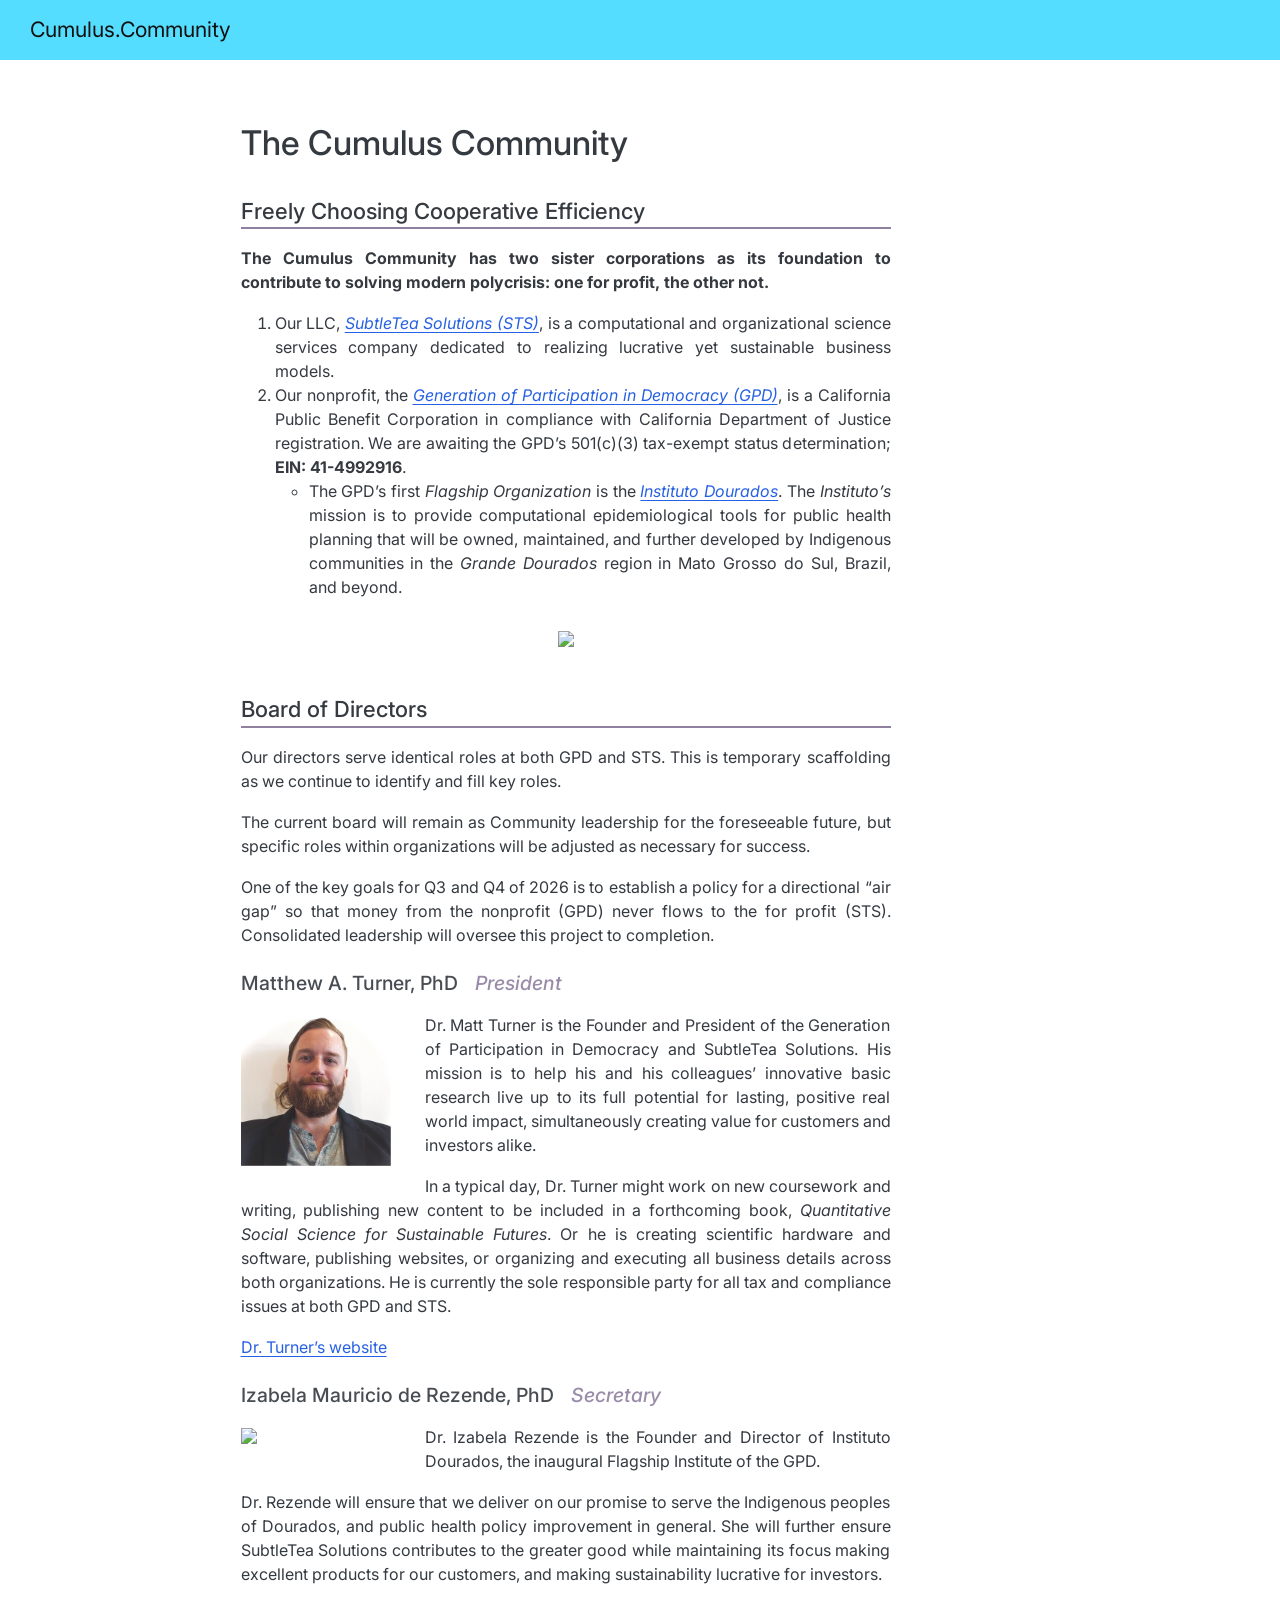
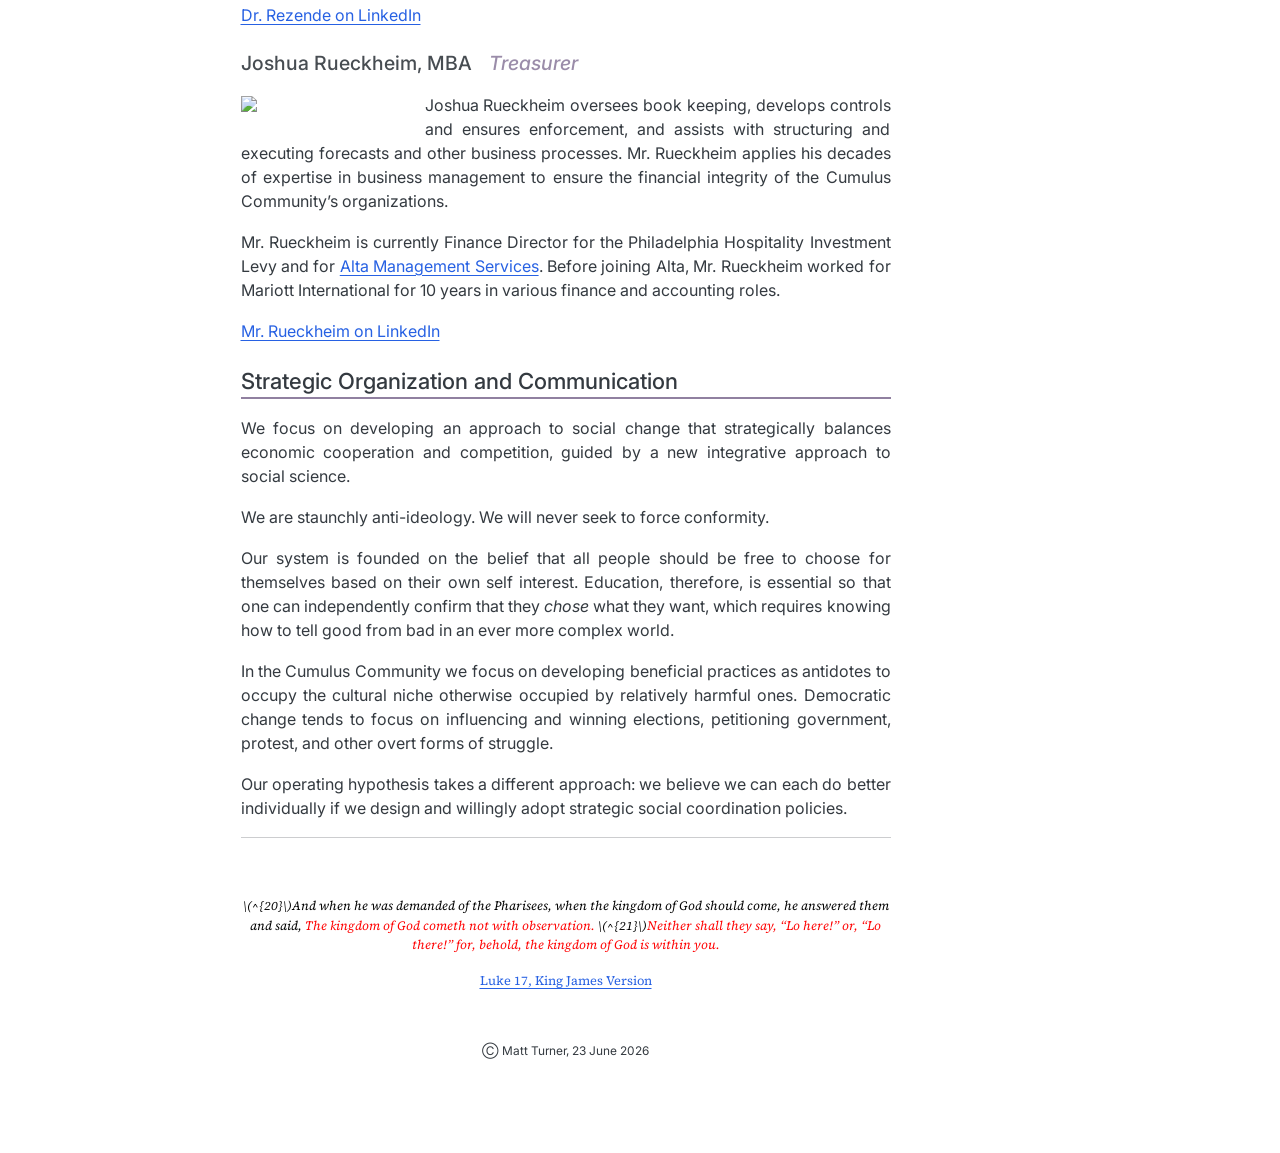
==== index.html @ 50d527da "Built site for gh-pages" ====
<!DOCTYPE html>
<html xmlns="http://www.w3.org/1999/xhtml" lang="en" xml:lang="en"><head>

<meta charset="utf-8">
<meta name="generator" content="quarto-1.9.36">

<meta name="viewport" content="width=device-width, initial-scale=1.0, user-scalable=yes">


<title>Cumulus.Community</title>
<style>
/* Default styles provided by pandoc.
** See https://pandoc.org/MANUAL.html#variables-for-html for config info.
*/
code{white-space: pre-wrap;}
span.smallcaps{font-variant: small-caps;}
div.columns{display: flex; gap: min(4vw, 1.5em);}
div.column{flex: auto; overflow-x: auto;}
div.hanging-indent{margin-left: 1.5em; text-indent: -1.5em;}
ul.task-list{list-style: none;}
ul.task-list li input[type="checkbox"] {
  width: 0.8em;
  margin: 0 0.8em 0.2em -1em; /* quarto-specific, see https://github.com/quarto-dev/quarto-cli/issues/4556 */ 
  vertical-align: middle;
}
</style>


<script src="site_libs/quarto-nav/quarto-nav.js"></script>
<script src="site_libs/quarto-nav/headroom.min.js"></script>
<link href="./images/cumulus-community-lettermark.png" rel="icon" type="image/png">
<script src="site_libs/clipboard/clipboard.min.js"></script>
<script src="site_libs/quarto-html/quarto.js" type="module"></script>
<script src="site_libs/quarto-html/tabsets/tabsets.js" type="module"></script>
<script src="site_libs/quarto-html/popper.min.js"></script>
<script src="site_libs/quarto-html/tippy.umd.min.js"></script>
<script src="site_libs/quarto-html/anchor.min.js"></script>
<link href="site_libs/quarto-html/tippy.css" rel="stylesheet">
<link href="site_libs/quarto-html/quarto-syntax-highlighting-845c23b38eaddc0f92fda52bfe77a8c8.css" rel="stylesheet" id="quarto-text-highlighting-styles">
<script src="site_libs/bootstrap/bootstrap.min.js"></script>
<link href="site_libs/bootstrap/bootstrap-icons.css" rel="stylesheet">
<link href="site_libs/bootstrap/bootstrap-2c709edfde29ef59d42d60b5a1ef0b97.min.css" rel="stylesheet" append-hash="true" id="quarto-bootstrap" data-mode="light">
<script id="quarto-search-options" type="application/json">{
  "language": {
    "search-no-results-text": "No results",
    "search-matching-documents-text": "matching documents",
    "search-copy-link-title": "Copy link to search",
    "search-hide-matches-text": "Hide additional matches",
    "search-more-match-text": "more match in this document",
    "search-more-matches-text": "more matches in this document",
    "search-clear-button-title": "Clear",
    "search-text-placeholder": "",
    "search-detached-cancel-button-title": "Cancel",
    "search-submit-button-title": "Submit",
    "search-label": "Search"
  }
}</script>

  <script src="https://cdnjs.cloudflare.com/polyfill/v3/polyfill.min.js?features=es6"></script>
  <script defer="" src="https://cdn.jsdelivr.net/npm/mathjax@3/es5/tex-chtml-full.js" type="text/javascript"></script>

<script type="text/javascript">
const typesetMath = (el) => {
  if (window.MathJax) {
    // MathJax Typeset
    window.MathJax.typeset([el]);
  } else if (window.katex) {
    // KaTeX Render
    var mathElements = el.getElementsByClassName("math");
    var macros = [];
    for (var i = 0; i < mathElements.length; i++) {
      var texText = mathElements[i].firstChild;
      if (mathElements[i].tagName == "SPAN" && texText && texText.data) {
        window.katex.render(texText.data, mathElements[i], {
          displayMode: mathElements[i].classList.contains('display'),
          throwOnError: false,
          macros: macros,
          fleqn: false
        });
      }
    }
  }
}
window.Quarto = {
  typesetMath
};
</script>

<meta property="og:title" content="Cumulus.Community">
<meta property="og:image" content="images/cumulus-community-lettermark.jpg">
<meta property="og:site_name" content="Cumulus.Community">
<meta name="twitter:title" content="Cumulus.Community">
<meta name="twitter:image" content="images/cumulus-community-lettermark.jpg">
<meta name="twitter:card" content="summary_large_image">
</head>

<body class="nav-fixed fullcontent quarto-light">

<div id="quarto-search-results"></div>
  <header id="quarto-header" class="headroom fixed-top">
    <nav class="navbar navbar-expand-lg " data-bs-theme="dark">
      <div class="navbar-container container-fluid">
      <div class="navbar-brand-container mx-auto">
    <a class="navbar-brand" href="./index.html">
    <span class="navbar-title">Cumulus.Community</span>
    </a>
  </div>
        <div class="quarto-navbar-tools tools-end">
</div>
      </div> <!-- /container-fluid -->
    </nav>
</header>
<!-- content -->
<div id="quarto-content" class="quarto-container page-columns page-rows-contents page-layout-article page-navbar">
<!-- sidebar -->
<!-- margin-sidebar -->
    
<!-- main -->
<main class="content" id="quarto-document-content"><header id="title-block-header" class="quarto-title-block"></header>




<section id="the-cumulus-community" class="level1">
<h1>The Cumulus Community</h1>
<section id="freely-choosing-cooperative-efficiency" class="level2">
<h2 class="anchored" data-anchor-id="freely-choosing-cooperative-efficiency">Freely Choosing Cooperative Efficiency</h2>
<p><strong>The Cumulus Community has two sister corporations as its foundation to contribute to solving modern polycrisis: one for profit, the other not.</strong></p>
<ol type="1">
<li>Our LLC, <a href="https://subtleteasolutions.com"><em>SubtleTea Solutions (STS)</em></a>, is a computational and organizational science services company dedicated to realizing lucrative yet sustainable business models.</li>
<li>Our nonprofit, the <a href="https://gpdamericas.org"><em>Generation of Participation in Democracy (GPD)</em></a>, is a California Public Benefit Corporation in compliance with California Department of Justice registration. We are awaiting the GPD’s 501(c)(3) tax-exempt status determination; <strong>EIN: 41-4992916</strong>.
<ul>
<li>The GPD’s first <em>Flagship Organization</em> is the <a href="https://institutodourados.org"><em>Instituto Dourados</em></a>. The <em>Instituto’s</em> mission is to provide computational epidemiological tools for public health planning that will be owned, maintained, and further developed by Indigenous communities in the <em>Grande Dourados</em> region in Mato Grosso do Sul, Brazil, and beyond.</li>
</ul></li>
</ol>
<div class="quarto-figure quarto-figure-center">
<figure class="figure">
<p><img src="images/matty-linkedin-banner.png" class="img-fluid quarto-figure quarto-figure-center figure-img" style="margin-top: 15px; margin-bottom: 15px;" width="525"></p>
</figure>
</div>
</section>
<section id="board-of-directors" class="level2">
<h2 class="anchored" data-anchor-id="board-of-directors">Board of Directors</h2>
<p>Our directors serve identical roles at both GPD and STS. This is temporary scaffolding as we continue to identify and fill key roles.</p>
<p>The current board will remain as Community leadership for the foreseeable future, but specific roles within organizations will be adjusted as necessary for success.</p>
<p>One of the key goals for Q3 and Q4 of 2026 is to establish a policy for a directional “air gap” so that money from the nonprofit (GPD) never flows to the for profit (STS). Consolidated leadership will oversee this project to completion.</p>
<section id="matthew-a.-turner-phd-president" class="level3">
<h3 class="anchored" data-anchor-id="matthew-a.-turner-phd-president">Matthew A. Turner, PhD <span class="role">President</span></h3>
<p><img src="images/MatthewTurner.png" class="member-photo img-fluid"></p>
<p>Dr.&nbsp;Matt Turner is the Founder and President of the Generation of Participation in Democracy and SubtleTea Solutions. His mission is to help his and his colleagues’ innovative basic research live up to its full potential for lasting, positive real world impact, simultaneously creating value for customers and investors alike.</p>
<p>In a typical day, Dr.&nbsp;Turner might work on new coursework and writing, publishing new content to be included in a forthcoming book, <em>Quantitative Social Science for Sustainable Futures</em>. Or he is creating scientific hardware and software, publishing websites, or organizing and executing all business details across both organizations. He is currently the sole responsible party for all tax and compliance issues at both GPD and STS.</p>
<p><a href="https://mat.phd">Dr.&nbsp;Turner’s website</a></p>
</section>
<section id="izabela-mauricio-de-rezende-phd-secretary" class="level3">
<h3 class="anchored" data-anchor-id="izabela-mauricio-de-rezende-phd-secretary">Izabela Mauricio de Rezende, PhD <span class="role">Secretary</span></h3>
<p><img src="images/IzabelaRezende.png" class="member-photo img-fluid"></p>
<p>Dr.&nbsp;Izabela Rezende is the Founder and Director of Instituto Dourados, the inaugural Flagship Institute of the GPD.</p>
<p>Dr.&nbsp;Rezende will ensure that we deliver on our promise to serve the Indigenous peoples of Dourados, and public health policy improvement in general. She will further ensure SubtleTea Solutions contributes to the greater good while maintaining its focus making excellent products for our customers, and making sustainability lucrative for investors.</p>
<p><a href="https://www.linkedin.com/in/izabela-rezende/">Dr.&nbsp;Rezende on LinkedIn</a></p>
</section>
<section id="joshua-rueckheim-mba-treasurer" class="level3">
<h3 class="anchored" data-anchor-id="joshua-rueckheim-mba-treasurer">Joshua Rueckheim, MBA <span class="role">Treasurer</span></h3>
<p><img src="images/JoshuaRueckheim.png" class="member-photo img-fluid"></p>
<p>Joshua Rueckheim oversees book keeping, develops controls and ensures enforcement, and assists with structuring and executing forecasts and other business processes. Mr.&nbsp;Rueckheim applies his decades of expertise in business management to ensure the financial integrity of the Cumulus Community’s organizations.</p>
<p>Mr.&nbsp;Rueckheim is currently Finance Director for the Philadelphia Hospitality Investment Levy and for <a href="https://www.altamsi.com/our-team/">Alta Management Services</a>. Before joining Alta, Mr.&nbsp;Rueckheim worked for Mariott International for 10 years in various finance and accounting roles.</p>
<p><a href="https://www.linkedin.com/in/joshua-rueckheim-96241226/">Mr.&nbsp;Rueckheim on LinkedIn</a></p>
</section>
</section>
<section id="strategic-organization-and-communication" class="level2" style="margin-top: 25px;">
<h2 style="margin-top: 25px;" class="anchored" data-anchor-id="strategic-organization-and-communication">Strategic Organization and Communication</h2>
<p>We focus on developing an approach to social change that strategically balances economic cooperation and competition, guided by a new integrative approach to social science.</p>
<p>We are staunchly anti-ideology. We will never seek to force conformity.</p>
<p>Our system is founded on the belief that all people should be free to choose for themselves based on their own self interest. Education, therefore, is essential so that one can independently confirm that they <em>chose</em> what they want, which requires knowing how to tell good from bad in an ever more complex world.</p>
<p>In the Cumulus Community we focus on developing beneficial practices as antidotes to occupy the cultural niche otherwise occupied by relatively harmful ones. Democratic change tends to focus on influencing and winning elections, petitioning government, protest, and other overt forms of struggle.</p>
<p>Our operating hypothesis takes a different approach: we believe we can each do better individually if we design and willingly adopt strategic social coordination policies.</p>
<hr>
<p><br></p>
<div style="text-align: center; font-size: 0.70rem;">
<!-- ![**The Cumulus Network: Cooperative Efficiency, Freely Chosen, for the -->
<!-- Betterment of All**](images/cumulus-network-lettermark.svg){width=200px} -->
<!-- <br> -->
<div style="font-size: 0.75rem; font-family: 'Source Serif Pro';">
<p><i><span class="kog-epigraph-verse"><span class="math inline">\(^{20}\)</span></span><span style="color: black;">And when he was demanded of the Pharisees, when the kingdom of God should come, he answered them and said, </span><span style="color: red;">The kingdom of God cometh not with observation. <span class="kog-epigraph-verse"><span class="math inline">\(^{21}\)</span></span><span style="color: red;">Neither shall they say, “Lo here!” or, “Lo there!” for, behold, the kingdom of God is within you.</span></span></i></p>
<p><a href="https://biblehub.com/kjv/luke/17.htm">Luke 17, King James Version</a></p>
</div>
<p><br></p>
<p>Ⓒ Matt Turner, 23 June 2026</p>
</div>


</section>
</section>

</main> <!-- /main -->
<script id="quarto-html-after-body" type="application/javascript">
  window.document.addEventListener("DOMContentLoaded", function (event) {
    const icon = "";
    const anchorJS = new window.AnchorJS();
    anchorJS.options = {
      placement: 'right',
      icon: icon
    };
    anchorJS.add('.anchored');
    const isCodeAnnotation = (el) => {
      for (const clz of el.classList) {
        if (clz.startsWith('code-annotation-')) {                     
          return true;
        }
      }
      return false;
    }
    const onCopySuccess = function(e) {
      // button target
      const button = e.trigger;
      // don't keep focus
      button.blur();
      // flash "checked"
      button.classList.add('code-copy-button-checked');
      var currentTitle = button.getAttribute("title");
      button.setAttribute("title", "Copied!");
      let tooltip;
      if (window.bootstrap) {
        button.setAttribute("data-bs-toggle", "tooltip");
        button.setAttribute("data-bs-placement", "left");
        button.setAttribute("data-bs-title", "Copied!");
        tooltip = new bootstrap.Tooltip(button, 
          { trigger: "manual", 
            customClass: "code-copy-button-tooltip",
            offset: [0, -8]});
        tooltip.show();    
      }
      setTimeout(function() {
        if (tooltip) {
          tooltip.hide();
          button.removeAttribute("data-bs-title");
          button.removeAttribute("data-bs-toggle");
          button.removeAttribute("data-bs-placement");
        }
        button.setAttribute("title", currentTitle);
        button.classList.remove('code-copy-button-checked');
      }, 1000);
      // clear code selection
      e.clearSelection();
    }
    const getTextToCopy = function(trigger) {
      const outerScaffold = trigger.parentElement.cloneNode(true);
      const codeEl = outerScaffold.querySelector('code');
      for (const childEl of codeEl.children) {
        if (isCodeAnnotation(childEl)) {
          childEl.remove();
        }
      }
      return codeEl.innerText;
    }
    const clipboard = new window.ClipboardJS('.code-copy-button:not([data-in-quarto-modal])', {
      text: getTextToCopy
    });
    clipboard.on('success', onCopySuccess);
    if (window.document.getElementById('quarto-embedded-source-code-modal')) {
      const clipboardModal = new window.ClipboardJS('.code-copy-button[data-in-quarto-modal]', {
        text: getTextToCopy,
        container: window.document.getElementById('quarto-embedded-source-code-modal')
      });
      clipboardModal.on('success', onCopySuccess);
    }
      var localhostRegex = new RegExp(/^(?:http|https):\/\/localhost\:?[0-9]*\//);
      var mailtoRegex = new RegExp(/^mailto:/);
        var filterRegex = new RegExp('/' + window.location.host + '/');
      var isInternal = (href) => {
          return filterRegex.test(href) || localhostRegex.test(href) || mailtoRegex.test(href);
      }
      // Inspect non-navigation links and adorn them if external
     var links = window.document.querySelectorAll('a[href]:not(.nav-link):not(.navbar-brand):not(.toc-action):not(.sidebar-link):not(.sidebar-item-toggle):not(.pagination-link):not(.no-external):not([aria-hidden]):not(.dropdown-item):not(.quarto-navigation-tool):not(.about-link)');
      for (var i=0; i<links.length; i++) {
        const link = links[i];
        if (!isInternal(link.href)) {
          // undo the damage that might have been done by quarto-nav.js in the case of
          // links that we want to consider external
          if (link.dataset.originalHref !== undefined) {
            link.href = link.dataset.originalHref;
          }
        }
      }
    function tippyHover(el, contentFn, onTriggerFn, onUntriggerFn) {
      const config = {
        allowHTML: true,
        maxWidth: 500,
        delay: 100,
        arrow: false,
        appendTo: function(el) {
            return el.parentElement;
        },
        interactive: true,
        interactiveBorder: 10,
        theme: 'quarto',
        placement: 'bottom-start',
      };
      if (contentFn) {
        config.content = contentFn;
      }
      if (onTriggerFn) {
        config.onTrigger = onTriggerFn;
      }
      if (onUntriggerFn) {
        config.onUntrigger = onUntriggerFn;
      }
      window.tippy(el, config); 
    }
    const noterefs = window.document.querySelectorAll('a[role="doc-noteref"]');
    for (var i=0; i<noterefs.length; i++) {
      const ref = noterefs[i];
      tippyHover(ref, function() {
        // use id or data attribute instead here
        let href = ref.getAttribute('data-footnote-href') || ref.getAttribute('href');
        try { href = new URL(href).hash; } catch {}
        const id = href.replace(/^#\/?/, "");
        const note = window.document.getElementById(id);
        if (note) {
          return note.innerHTML;
        } else {
          return "";
        }
      });
    }
    const xrefs = window.document.querySelectorAll('a.quarto-xref');
    const processXRef = (id, note) => {
      // Strip column container classes
      const stripColumnClz = (el) => {
        el.classList.remove("page-full", "page-columns");
        if (el.children) {
          for (const child of el.children) {
            stripColumnClz(child);
          }
        }
      }
      stripColumnClz(note)
      if (id === null || id.startsWith('sec-')) {
        // Special case sections, only their first couple elements
        const container = document.createElement("div");
        if (note.children && note.children.length > 2) {
          container.appendChild(note.children[0].cloneNode(true));
          for (let i = 1; i < note.children.length; i++) {
            const child = note.children[i];
            if (child.tagName === "P" && child.innerText === "") {
              continue;
            } else {
              container.appendChild(child.cloneNode(true));
              break;
            }
          }
          if (window.Quarto?.typesetMath) {
            window.Quarto.typesetMath(container);
          }
          return container.innerHTML
        } else {
          if (window.Quarto?.typesetMath) {
            window.Quarto.typesetMath(note);
          }
          return note.innerHTML;
        }
      } else {
        // Remove any anchor links if they are present
        const anchorLink = note.querySelector('a.anchorjs-link');
        if (anchorLink) {
          anchorLink.remove();
        }
        if (window.Quarto?.typesetMath) {
          window.Quarto.typesetMath(note);
        }
        if (note.classList.contains("callout")) {
          return note.outerHTML;
        } else {
          return note.innerHTML;
        }
      }
    }
    for (var i=0; i<xrefs.length; i++) {
      const xref = xrefs[i];
      tippyHover(xref, undefined, function(instance) {
        instance.disable();
        let url = xref.getAttribute('href');
        let hash = undefined; 
        if (url.startsWith('#')) {
          hash = url;
        } else {
          try { hash = new URL(url).hash; } catch {}
        }
        if (hash) {
          const id = hash.replace(/^#\/?/, "");
          const note = window.document.getElementById(id);
          if (note !== null) {
            try {
              const html = processXRef(id, note.cloneNode(true));
              instance.setContent(html);
            } finally {
              instance.enable();
              instance.show();
            }
          } else {
            // See if we can fetch this
            fetch(url.split('#')[0])
            .then(res => res.text())
            .then(html => {
              const parser = new DOMParser();
              const htmlDoc = parser.parseFromString(html, "text/html");
              const note = htmlDoc.getElementById(id);
              if (note !== null) {
                const html = processXRef(id, note);
                instance.setContent(html);
              } 
            }).finally(() => {
              instance.enable();
              instance.show();
            });
          }
        } else {
          // See if we can fetch a full url (with no hash to target)
          // This is a special case and we should probably do some content thinning / targeting
          fetch(url)
          .then(res => res.text())
          .then(html => {
            const parser = new DOMParser();
            const htmlDoc = parser.parseFromString(html, "text/html");
            const note = htmlDoc.querySelector('main.content');
            if (note !== null) {
              // This should only happen for chapter cross references
              // (since there is no id in the URL)
              // remove the first header
              if (note.children.length > 0 && note.children[0].tagName === "HEADER") {
                note.children[0].remove();
              }
              const html = processXRef(null, note);
              instance.setContent(html);
            } 
          }).finally(() => {
            instance.enable();
            instance.show();
          });
        }
      }, function(instance) {
      });
    }
        let selectedAnnoteEl;
        const selectorForAnnotation = ( cell, annotation) => {
          let cellAttr = 'data-code-cell="' + cell + '"';
          let lineAttr = 'data-code-annotation="' +  annotation + '"';
          const selector = 'span[' + cellAttr + '][' + lineAttr + ']';
          return selector;
        }
        const selectCodeLines = (annoteEl) => {
          const doc = window.document;
          const targetCell = annoteEl.getAttribute("data-target-cell");
          const targetAnnotation = annoteEl.getAttribute("data-target-annotation");
          const annoteSpan = window.document.querySelector(selectorForAnnotation(targetCell, targetAnnotation));
          const lines = annoteSpan.getAttribute("data-code-lines").split(",");
          const lineIds = lines.map((line) => {
            return targetCell + "-" + line;
          })
          let top = null;
          let height = null;
          let parent = null;
          if (lineIds.length > 0) {
              //compute the position of the single el (top and bottom and make a div)
              const el = window.document.getElementById(lineIds[0]);
              top = el.offsetTop;
              height = el.offsetHeight;
              parent = el.parentElement.parentElement;
            if (lineIds.length > 1) {
              const lastEl = window.document.getElementById(lineIds[lineIds.length - 1]);
              const bottom = lastEl.offsetTop + lastEl.offsetHeight;
              height = bottom - top;
            }
            if (top !== null && height !== null && parent !== null) {
              // cook up a div (if necessary) and position it 
              let div = window.document.getElementById("code-annotation-line-highlight");
              if (div === null) {
                div = window.document.createElement("div");
                div.setAttribute("id", "code-annotation-line-highlight");
                div.style.position = 'absolute';
                parent.appendChild(div);
              }
              div.style.top = top - 2 + "px";
              div.style.height = height + 4 + "px";
              div.style.left = 0;
              let gutterDiv = window.document.getElementById("code-annotation-line-highlight-gutter");
              if (gutterDiv === null) {
                gutterDiv = window.document.createElement("div");
                gutterDiv.setAttribute("id", "code-annotation-line-highlight-gutter");
                gutterDiv.style.position = 'absolute';
                const codeCell = window.document.getElementById(targetCell);
                const gutter = codeCell.querySelector('.code-annotation-gutter');
                gutter.appendChild(gutterDiv);
              }
              gutterDiv.style.top = top - 2 + "px";
              gutterDiv.style.height = height + 4 + "px";
            }
            selectedAnnoteEl = annoteEl;
          }
        };
        const unselectCodeLines = () => {
          const elementsIds = ["code-annotation-line-highlight", "code-annotation-line-highlight-gutter"];
          elementsIds.forEach((elId) => {
            const div = window.document.getElementById(elId);
            if (div) {
              div.remove();
            }
          });
          selectedAnnoteEl = undefined;
        };
          // Handle positioning of the toggle
      window.addEventListener(
        "resize",
        throttle(() => {
          elRect = undefined;
          if (selectedAnnoteEl) {
            selectCodeLines(selectedAnnoteEl);
          }
        }, 10)
      );
      function throttle(fn, ms) {
      let throttle = false;
      let timer;
        return (...args) => {
          if(!throttle) { // first call gets through
              fn.apply(this, args);
              throttle = true;
          } else { // all the others get throttled
              if(timer) clearTimeout(timer); // cancel #2
              timer = setTimeout(() => {
                fn.apply(this, args);
                timer = throttle = false;
              }, ms);
          }
        };
      }
        // Attach click handler to the DT
        const annoteDls = window.document.querySelectorAll('dt[data-target-cell]');
        for (const annoteDlNode of annoteDls) {
          annoteDlNode.addEventListener('click', (event) => {
            const clickedEl = event.target;
            if (clickedEl !== selectedAnnoteEl) {
              unselectCodeLines();
              const activeEl = window.document.querySelector('dt[data-target-cell].code-annotation-active');
              if (activeEl) {
                activeEl.classList.remove('code-annotation-active');
              }
              selectCodeLines(clickedEl);
              clickedEl.classList.add('code-annotation-active');
            } else {
              // Unselect the line
              unselectCodeLines();
              clickedEl.classList.remove('code-annotation-active');
            }
          });
        }
    const findCites = (el) => {
      const parentEl = el.parentElement;
      if (parentEl) {
        const cites = parentEl.dataset.cites;
        if (cites) {
          return {
            el,
            cites: cites.split(' ')
          };
        } else {
          return findCites(el.parentElement)
        }
      } else {
        return undefined;
      }
    };
    var bibliorefs = window.document.querySelectorAll('a[role="doc-biblioref"]');
    for (var i=0; i<bibliorefs.length; i++) {
      const ref = bibliorefs[i];
      const citeInfo = findCites(ref);
      if (citeInfo) {
        tippyHover(citeInfo.el, function() {
          var popup = window.document.createElement('div');
          citeInfo.cites.forEach(function(cite) {
            var citeDiv = window.document.createElement('div');
            citeDiv.classList.add('hanging-indent');
            citeDiv.classList.add('csl-entry');
            var biblioDiv = window.document.getElementById('ref-' + cite);
            if (biblioDiv) {
              citeDiv.innerHTML = biblioDiv.innerHTML;
            }
            popup.appendChild(citeDiv);
          });
          return popup.innerHTML;
        });
      }
    }
  });
  </script>
</div> <!-- /content -->




</body></html>
---- site_libs/quarto-html/tippy.css ----
.tippy-box[data-animation=fade][data-state=hidden]{opacity:0}[data-tippy-root]{max-width:calc(100vw - 10px)}.tippy-box{position:relative;background-color:#333;color:#fff;border-radius:4px;font-size:14px;line-height:1.4;white-space:normal;outline:0;transition-property:transform,visibility,opacity}.tippy-box[data-placement^=top]>.tippy-arrow{bottom:0}.tippy-box[data-placement^=top]>.tippy-arrow:before{bottom:-7px;left:0;border-width:8px 8px 0;border-top-color:initial;transform-origin:center top}.tippy-box[data-placement^=bottom]>.tippy-arrow{top:0}.tippy-box[data-placement^=bottom]>.tippy-arrow:before{top:-7px;left:0;border-width:0 8px 8px;border-bottom-color:initial;transform-origin:center bottom}.tippy-box[data-placement^=left]>.tippy-arrow{right:0}.tippy-box[data-placement^=left]>.tippy-arrow:before{border-width:8px 0 8px 8px;border-left-color:initial;right:-7px;transform-origin:center left}.tippy-box[data-placement^=right]>.tippy-arrow{left:0}.tippy-box[data-placement^=right]>.tippy-arrow:before{left:-7px;border-width:8px 8px 8px 0;border-right-color:initial;transform-origin:center right}.tippy-box[data-inertia][data-state=visible]{transition-timing-function:cubic-bezier(.54,1.5,.38,1.11)}.tippy-arrow{width:16px;height:16px;color:#333}.tippy-arrow:before{content:"";position:absolute;border-color:transparent;border-style:solid}.tippy-content{position:relative;padding:5px 9px;z-index:1}
---- site_libs/quarto-html/quarto-syntax-highlighting-845c23b38eaddc0f92fda52bfe77a8c8.css ----
/* quarto syntax highlight colors */
:root {
  --quarto-hl-ot-color: #003B4F;
  --quarto-hl-at-color: #657422;
  --quarto-hl-ss-color: #20794D;
  --quarto-hl-an-color: #5E5E5E;
  --quarto-hl-fu-color: #4758AB;
  --quarto-hl-st-color: #20794D;
  --quarto-hl-cf-color: #003B4F;
  --quarto-hl-op-color: #5E5E5E;
  --quarto-hl-er-color: #AD0000;
  --quarto-hl-bn-color: #AD0000;
  --quarto-hl-al-color: #AD0000;
  --quarto-hl-va-color: #111111;
  --quarto-hl-bu-color: inherit;
  --quarto-hl-ex-color: inherit;
  --quarto-hl-pp-color: #AD0000;
  --quarto-hl-in-color: #5E5E5E;
  --quarto-hl-vs-color: #20794D;
  --quarto-hl-wa-color: #5E5E5E;
  --quarto-hl-do-color: #5E5E5E;
  --quarto-hl-im-color: #00769E;
  --quarto-hl-ch-color: #20794D;
  --quarto-hl-dt-color: #AD0000;
  --quarto-hl-fl-color: #AD0000;
  --quarto-hl-co-color: #5E5E5E;
  --quarto-hl-cv-color: #5E5E5E;
  --quarto-hl-cn-color: #8f5902;
  --quarto-hl-sc-color: #5E5E5E;
  --quarto-hl-dv-color: #AD0000;
  --quarto-hl-kw-color: #003B4F;
}

/* other quarto variables */
:root {
  --quarto-font-monospace: SFMono-Regular, Menlo, Monaco, Consolas, "Liberation Mono", "Courier New", monospace;
}

/* syntax highlight based on Pandoc's rules */
pre > code.sourceCode > span {
  color: #003B4F;
}

code.sourceCode > span {
  color: #003B4F;
}

div.sourceCode,
div.sourceCode pre.sourceCode {
  color: #003B4F;
}

/* Normal */
code span {
  color: #003B4F;
}

/* Alert */
code span.al {
  color: #AD0000;
  font-style: inherit;
}

/* Annotation */
code span.an {
  color: #5E5E5E;
  font-style: inherit;
}

/* Attribute */
code span.at {
  color: #657422;
  font-style: inherit;
}

/* BaseN */
code span.bn {
  color: #AD0000;
  font-style: inherit;
}

/* BuiltIn */
code span.bu {
  font-style: inherit;
}

/* ControlFlow */
code span.cf {
  color: #003B4F;
  font-weight: bold;
  font-style: inherit;
}

/* Char */
code span.ch {
  color: #20794D;
  font-style: inherit;
}

/* Constant */
code span.cn {
  color: #8f5902;
  font-style: inherit;
}

/* Comment */
code span.co {
  color: #5E5E5E;
  font-style: inherit;
}

/* CommentVar */
code span.cv {
  color: #5E5E5E;
  font-style: italic;
}

/* Documentation */
code span.do {
  color: #5E5E5E;
  font-style: italic;
}

/* DataType */
code span.dt {
  color: #AD0000;
  font-style: inherit;
}

/* DecVal */
code span.dv {
  color: #AD0000;
  font-style: inherit;
}

/* Error */
code span.er {
  color: #AD0000;
  font-style: inherit;
}

/* Extension */
code span.ex {
  font-style: inherit;
}

/* Float */
code span.fl {
  color: #AD0000;
  font-style: inherit;
}

/* Function */
code span.fu {
  color: #4758AB;
  font-style: inherit;
}

/* Import */
code span.im {
  color: #00769E;
  font-style: inherit;
}

/* Information */
code span.in {
  color: #5E5E5E;
  font-style: inherit;
}

/* Keyword */
code span.kw {
  color: #003B4F;
  font-weight: bold;
  font-style: inherit;
}

/* Operator */
code span.op {
  color: #5E5E5E;
  font-style: inherit;
}

/* Other */
code span.ot {
  color: #003B4F;
  font-style: inherit;
}

/* Preprocessor */
code span.pp {
  color: #AD0000;
  font-style: inherit;
}

/* SpecialChar */
code span.sc {
  color: #5E5E5E;
  font-style: inherit;
}

/* SpecialString */
code span.ss {
  color: #20794D;
  font-style: inherit;
}

/* String */
code span.st {
  color: #20794D;
  font-style: inherit;
}

/* Variable */
code span.va {
  color: #111111;
  font-style: inherit;
}

/* VerbatimString */
code span.vs {
  color: #20794D;
  font-style: inherit;
}

/* Warning */
code span.wa {
  color: #5E5E5E;
  font-style: italic;
}

.prevent-inlining {
  content: "</";
}

/*# sourceMappingURL=ac89f0bb514bba72461919f78549e31c.css.map */
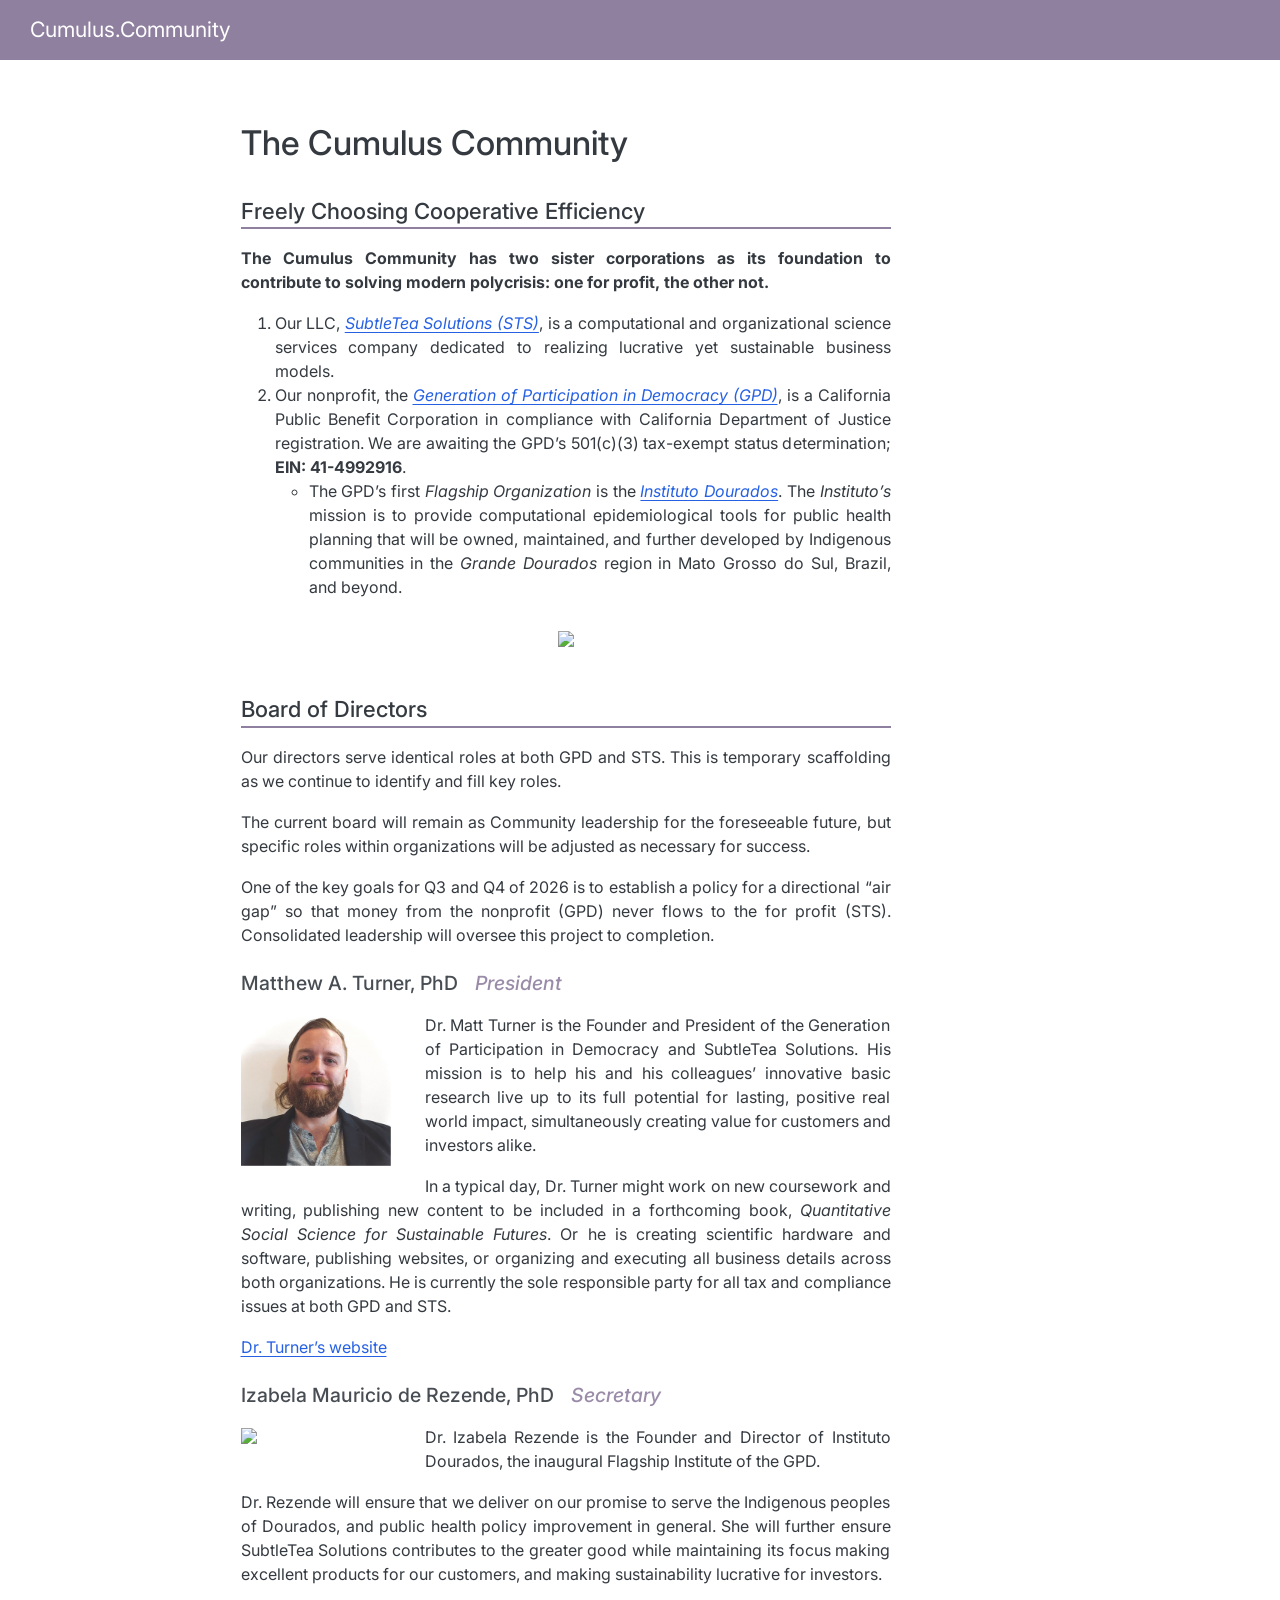
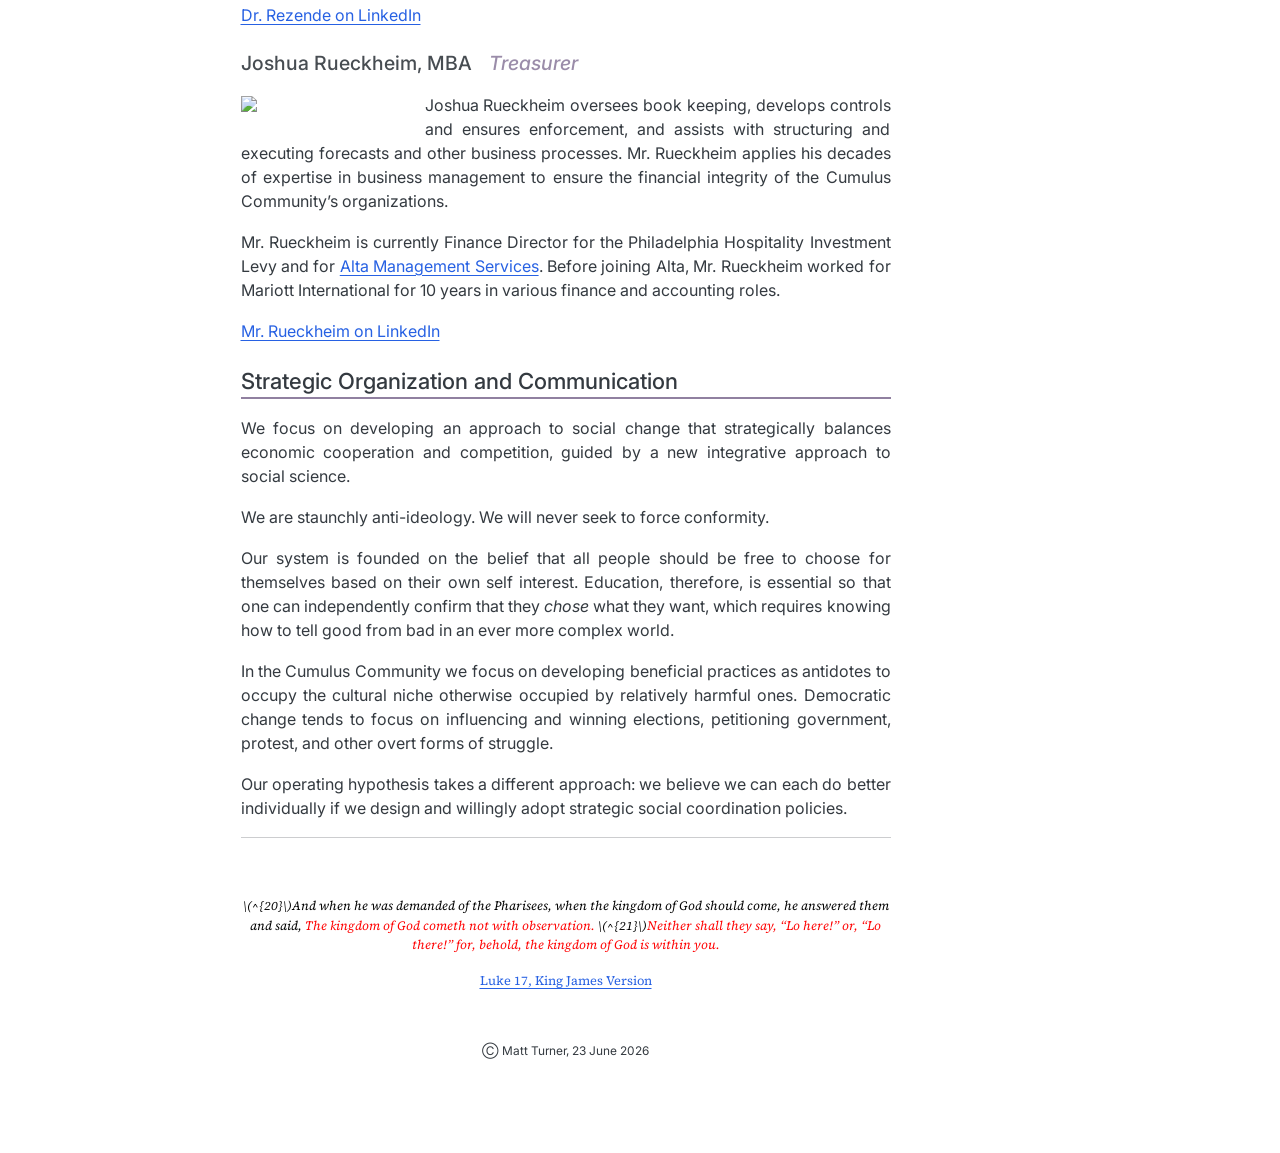
==== commit 93acdd38: "Built site for gh-pages" ====
--- a/index.html
+++ b/index.html
@@ -39,7 +39,7 @@
 <link href="site_libs/quarto-html/quarto-syntax-highlighting-845c23b38eaddc0f92fda52bfe77a8c8.css" rel="stylesheet" id="quarto-text-highlighting-styles">
 <script src="site_libs/bootstrap/bootstrap.min.js"></script>
 <link href="site_libs/bootstrap/bootstrap-icons.css" rel="stylesheet">
-<link href="site_libs/bootstrap/bootstrap-2c709edfde29ef59d42d60b5a1ef0b97.min.css" rel="stylesheet" append-hash="true" id="quarto-bootstrap" data-mode="light">
+<link href="site_libs/bootstrap/bootstrap-beb262635e6342c1eaa1453d76129a6f.min.css" rel="stylesheet" append-hash="true" id="quarto-bootstrap" data-mode="light">
 <script id="quarto-search-options" type="application/json">{
   "language": {
     "search-no-results-text": "No results",
@@ -87,10 +87,10 @@
 </script>
 
 <meta property="og:title" content="Cumulus.Community">
-<meta property="og:image" content="images/cumulus-community-lettermark.jpg">
+<meta property="og:image" content="https://cumulus.community/images/cumulus-community-lettermark.jpg">
 <meta property="og:site_name" content="Cumulus.Community">
 <meta name="twitter:title" content="Cumulus.Community">
-<meta name="twitter:image" content="images/cumulus-community-lettermark.jpg">
+<meta name="twitter:image" content="https://cumulus.community/images/cumulus-community-lettermark.jpg">
 <meta name="twitter:card" content="summary_large_image">
 </head>
 
@@ -265,7 +265,7 @@
     }
       var localhostRegex = new RegExp(/^(?:http|https):\/\/localhost\:?[0-9]*\//);
       var mailtoRegex = new RegExp(/^mailto:/);
-        var filterRegex = new RegExp('/' + window.location.host + '/');
+        var filterRegex = new RegExp("https:\/\/cumulus\.community");
       var isInternal = (href) => {
           return filterRegex.test(href) || localhostRegex.test(href) || mailtoRegex.test(href);
       }
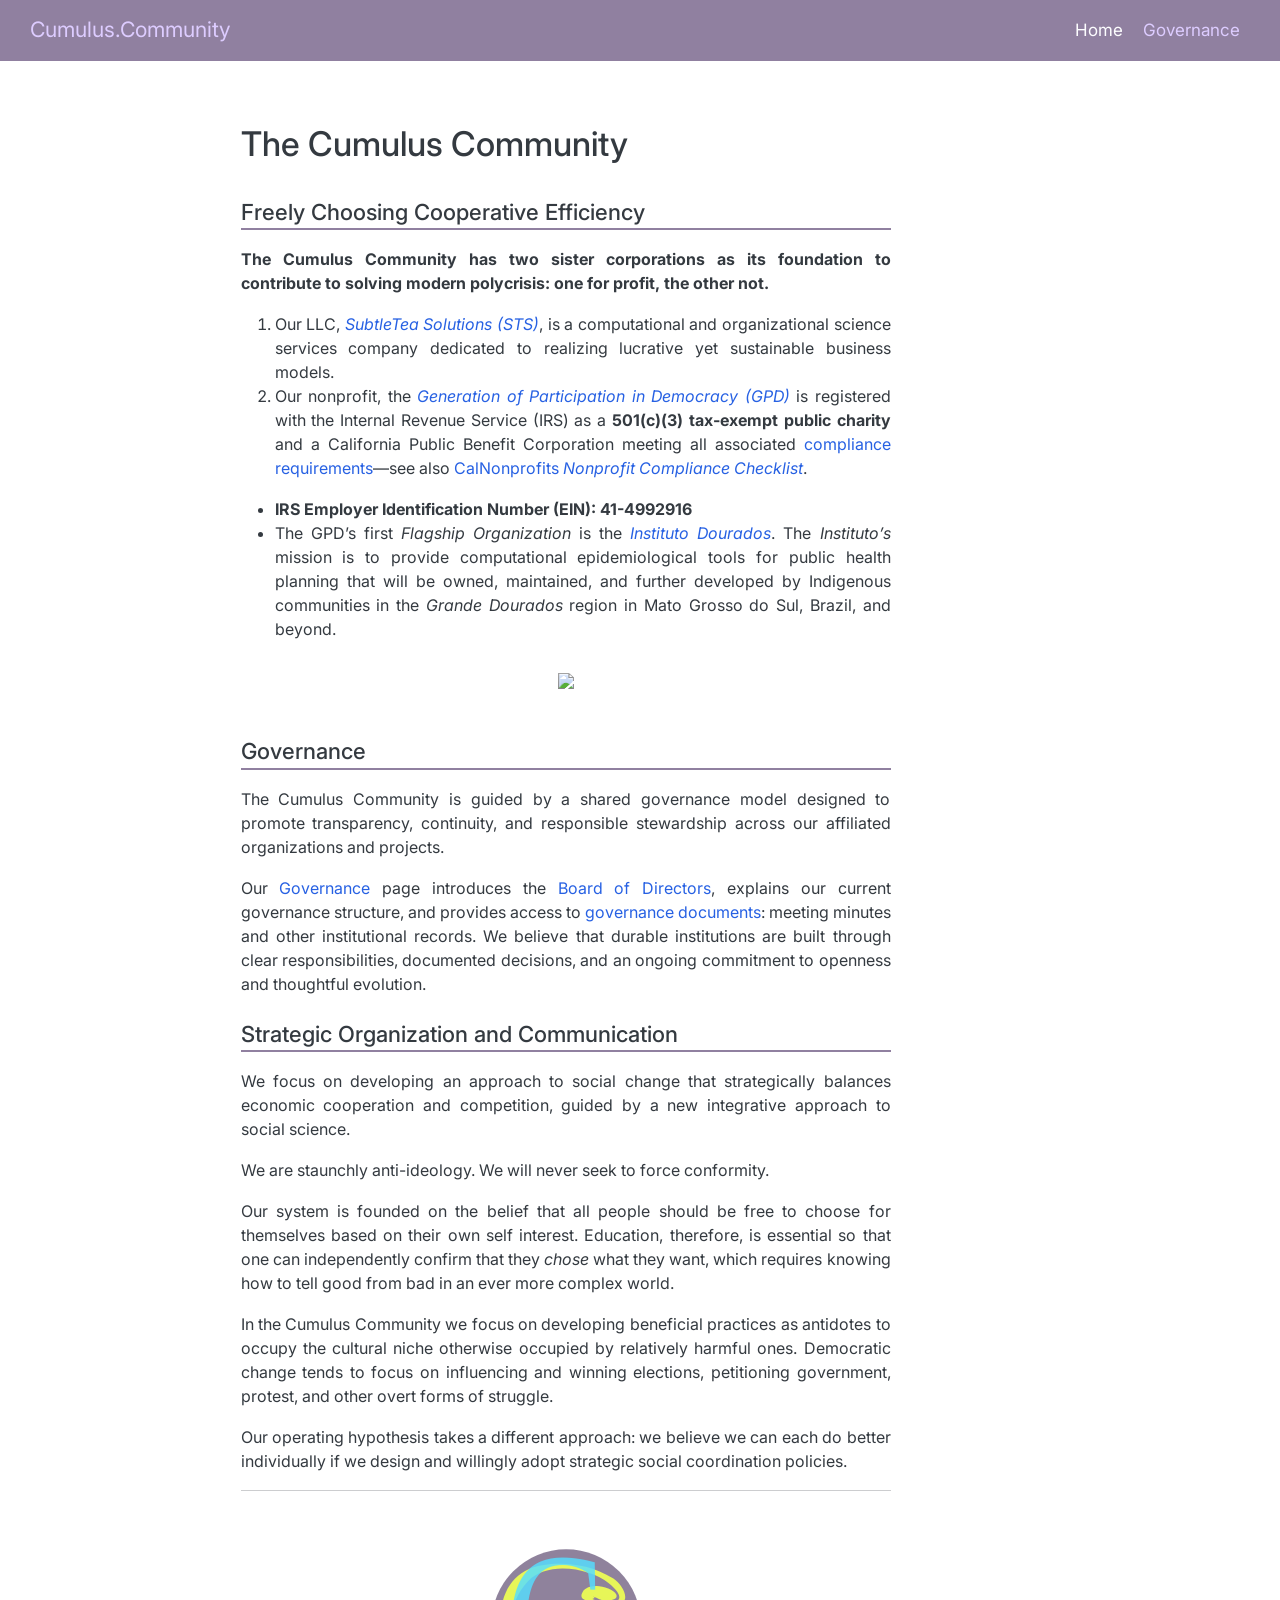
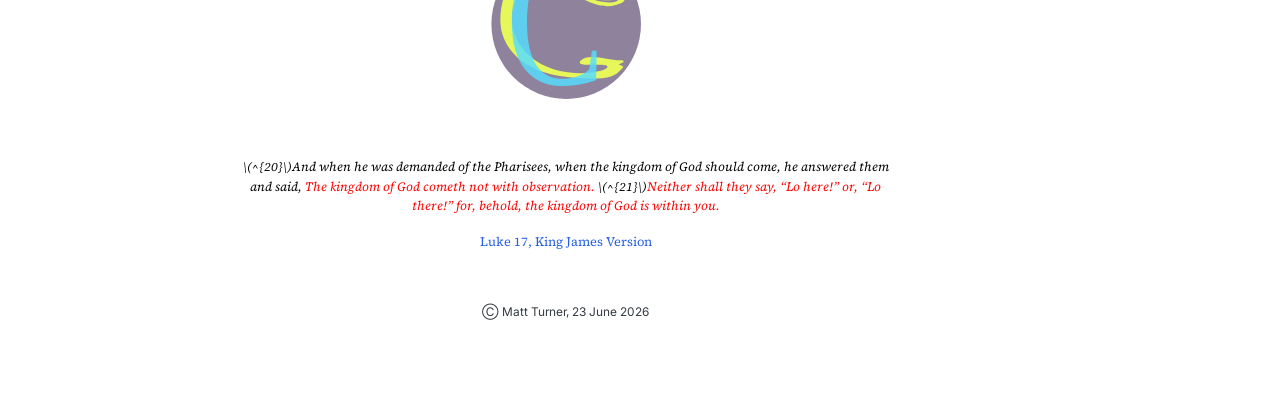
==== commit 752279b8: "Built site for gh-pages" ====
--- a/index.html
+++ b/index.html
@@ -39,7 +39,7 @@
 <link href="site_libs/quarto-html/quarto-syntax-highlighting-845c23b38eaddc0f92fda52bfe77a8c8.css" rel="stylesheet" id="quarto-text-highlighting-styles">
 <script src="site_libs/bootstrap/bootstrap.min.js"></script>
 <link href="site_libs/bootstrap/bootstrap-icons.css" rel="stylesheet">
-<link href="site_libs/bootstrap/bootstrap-beb262635e6342c1eaa1453d76129a6f.min.css" rel="stylesheet" append-hash="true" id="quarto-bootstrap" data-mode="light">
+<link href="site_libs/bootstrap/bootstrap-cce7cc9fd516efd4fa19ff2f502e5ccd.min.css" rel="stylesheet" append-hash="true" id="quarto-bootstrap" data-mode="light">
 <script id="quarto-search-options" type="application/json">{
   "language": {
     "search-no-results-text": "No results",
@@ -105,7 +105,22 @@
     <span class="navbar-title">Cumulus.Community</span>
     </a>
   </div>
-        <div class="quarto-navbar-tools tools-end">
+          <button class="navbar-toggler" type="button" data-bs-toggle="collapse" data-bs-target="#navbarCollapse" aria-controls="navbarCollapse" role="menu" aria-expanded="false" aria-label="Toggle navigation" onclick="if (window.quartoToggleHeadroom) { window.quartoToggleHeadroom(); }">
+  <span class="navbar-toggler-icon"></span>
+</button>
+          <div class="collapse navbar-collapse" id="navbarCollapse">
+            <ul class="navbar-nav navbar-nav-scroll ms-auto">
+  <li class="nav-item">
+    <a class="nav-link active" href="./index.html" aria-current="page"> 
+<span class="menu-text">Home</span></a>
+  </li>  
+  <li class="nav-item">
+    <a class="nav-link" href="./governance.html"> 
+<span class="menu-text">Governance</span></a>
+  </li>  
+</ul>
+          </div> <!-- /navcollapse -->
+            <div class="quarto-navbar-tools">
 </div>
       </div> <!-- /container-fluid -->
     </nav>
@@ -128,43 +143,22 @@
 <p><strong>The Cumulus Community has two sister corporations as its foundation to contribute to solving modern polycrisis: one for profit, the other not.</strong></p>
 <ol type="1">
 <li>Our LLC, <a href="https://subtleteasolutions.com"><em>SubtleTea Solutions (STS)</em></a>, is a computational and organizational science services company dedicated to realizing lucrative yet sustainable business models.</li>
-<li>Our nonprofit, the <a href="https://gpdamericas.org"><em>Generation of Participation in Democracy (GPD)</em></a>, is a California Public Benefit Corporation in compliance with California Department of Justice registration. We are awaiting the GPD’s 501(c)(3) tax-exempt status determination; <strong>EIN: 41-4992916</strong>.
+<li>Our nonprofit, the <a href="https://gpdamericas.org"><em>Generation of Participation in Democracy (GPD)</em></a> is registered with the Internal Revenue Service (IRS) as a <strong>501(c)(3) tax-exempt public charity</strong> and a California Public Benefit Corporation meeting all associated <a href="https://www.oag.ca.gov/system/files/media/Guide%20for%20Charities.pdf">compliance requirements</a>—see also <a href="https://calnonprofits.org/wp-content/uploads/2025/02/CA-Compliance-Checklist-Revised-02-2024.pdf">CalNonprofits <em>Nonprofit Compliance Checklist</em></a>.</li>
+</ol>
 <ul>
+<li><strong>IRS Employer Identification Number (EIN): 41-4992916</strong></li>
 <li>The GPD’s first <em>Flagship Organization</em> is the <a href="https://institutodourados.org"><em>Instituto Dourados</em></a>. The <em>Instituto’s</em> mission is to provide computational epidemiological tools for public health planning that will be owned, maintained, and further developed by Indigenous communities in the <em>Grande Dourados</em> region in Mato Grosso do Sul, Brazil, and beyond.</li>
-</ul></li>
-</ol>
+</ul>
 <div class="quarto-figure quarto-figure-center">
 <figure class="figure">
 <p><img src="images/matty-linkedin-banner.png" class="img-fluid quarto-figure quarto-figure-center figure-img" style="margin-top: 15px; margin-bottom: 15px;" width="525"></p>
 </figure>
 </div>
 </section>
-<section id="board-of-directors" class="level2">
-<h2 class="anchored" data-anchor-id="board-of-directors">Board of Directors</h2>
-<p>Our directors serve identical roles at both GPD and STS. This is temporary scaffolding as we continue to identify and fill key roles.</p>
-<p>The current board will remain as Community leadership for the foreseeable future, but specific roles within organizations will be adjusted as necessary for success.</p>
-<p>One of the key goals for Q3 and Q4 of 2026 is to establish a policy for a directional “air gap” so that money from the nonprofit (GPD) never flows to the for profit (STS). Consolidated leadership will oversee this project to completion.</p>
-<section id="matthew-a.-turner-phd-president" class="level3">
-<h3 class="anchored" data-anchor-id="matthew-a.-turner-phd-president">Matthew A. Turner, PhD <span class="role">President</span></h3>
-<p><img src="images/MatthewTurner.png" class="member-photo img-fluid"></p>
-<p>Dr.&nbsp;Matt Turner is the Founder and President of the Generation of Participation in Democracy and SubtleTea Solutions. His mission is to help his and his colleagues’ innovative basic research live up to its full potential for lasting, positive real world impact, simultaneously creating value for customers and investors alike.</p>
-<p>In a typical day, Dr.&nbsp;Turner might work on new coursework and writing, publishing new content to be included in a forthcoming book, <em>Quantitative Social Science for Sustainable Futures</em>. Or he is creating scientific hardware and software, publishing websites, or organizing and executing all business details across both organizations. He is currently the sole responsible party for all tax and compliance issues at both GPD and STS.</p>
-<p><a href="https://mat.phd">Dr.&nbsp;Turner’s website</a></p>
-</section>
-<section id="izabela-mauricio-de-rezende-phd-secretary" class="level3">
-<h3 class="anchored" data-anchor-id="izabela-mauricio-de-rezende-phd-secretary">Izabela Mauricio de Rezende, PhD <span class="role">Secretary</span></h3>
-<p><img src="images/IzabelaRezende.png" class="member-photo img-fluid"></p>
-<p>Dr.&nbsp;Izabela Rezende is the Founder and Director of Instituto Dourados, the inaugural Flagship Institute of the GPD.</p>
-<p>Dr.&nbsp;Rezende will ensure that we deliver on our promise to serve the Indigenous peoples of Dourados, and public health policy improvement in general. She will further ensure SubtleTea Solutions contributes to the greater good while maintaining its focus making excellent products for our customers, and making sustainability lucrative for investors.</p>
-<p><a href="https://www.linkedin.com/in/izabela-rezende/">Dr.&nbsp;Rezende on LinkedIn</a></p>
-</section>
-<section id="joshua-rueckheim-mba-treasurer" class="level3">
-<h3 class="anchored" data-anchor-id="joshua-rueckheim-mba-treasurer">Joshua Rueckheim, MBA <span class="role">Treasurer</span></h3>
-<p><img src="images/JoshuaRueckheim.png" class="member-photo img-fluid"></p>
-<p>Joshua Rueckheim oversees book keeping, develops controls and ensures enforcement, and assists with structuring and executing forecasts and other business processes. Mr.&nbsp;Rueckheim applies his decades of expertise in business management to ensure the financial integrity of the Cumulus Community’s organizations.</p>
-<p>Mr.&nbsp;Rueckheim is currently Finance Director for the Philadelphia Hospitality Investment Levy and for <a href="https://www.altamsi.com/our-team/">Alta Management Services</a>. Before joining Alta, Mr.&nbsp;Rueckheim worked for Mariott International for 10 years in various finance and accounting roles.</p>
-<p><a href="https://www.linkedin.com/in/joshua-rueckheim-96241226/">Mr.&nbsp;Rueckheim on LinkedIn</a></p>
-</section>
+<section id="governance" class="level2">
+<h2 class="anchored" data-anchor-id="governance">Governance</h2>
+<p>The Cumulus Community is guided by a shared governance model designed to promote transparency, continuity, and responsible stewardship across our affiliated organizations and projects.</p>
+<p>Our <a href="./governance.html">Governance</a> page introduces the <a href="./governance.html#board-of-directors">Board of Directors</a>, explains our current governance structure, and provides access to <a href="./governance.html#governance-documents-archive">governance documents</a>: meeting minutes and other institutional records. We believe that durable institutions are built through clear responsibilities, documented decisions, and an ongoing commitment to openness and thoughtful evolution.</p>
 </section>
 <section id="strategic-organization-and-communication" class="level2" style="margin-top: 25px;">
 <h2 style="margin-top: 25px;" class="anchored" data-anchor-id="strategic-organization-and-communication">Strategic Organization and Communication</h2>
@@ -174,6 +168,8 @@
 <p>In the Cumulus Community we focus on developing beneficial practices as antidotes to occupy the cultural niche otherwise occupied by relatively harmful ones. Democratic change tends to focus on influencing and winning elections, petitioning government, protest, and other overt forms of struggle.</p>
 <p>Our operating hypothesis takes a different approach: we believe we can each do better individually if we design and willingly adopt strategic social coordination policies.</p>
 <hr>
+<p><br></p>
+<p><img src="images/cumulus-community-lettermark.svg" class="centered img-fluid" width="150"> <!-- style="margin-left: auto; --> <!-- margin-right: auto; display: block;"} --></p>
 <p><br></p>
 <div style="text-align: center; font-size: 0.70rem;">
 <!-- ![**The Cumulus Network: Cooperative Efficiency, Freely Chosen, for the -->
